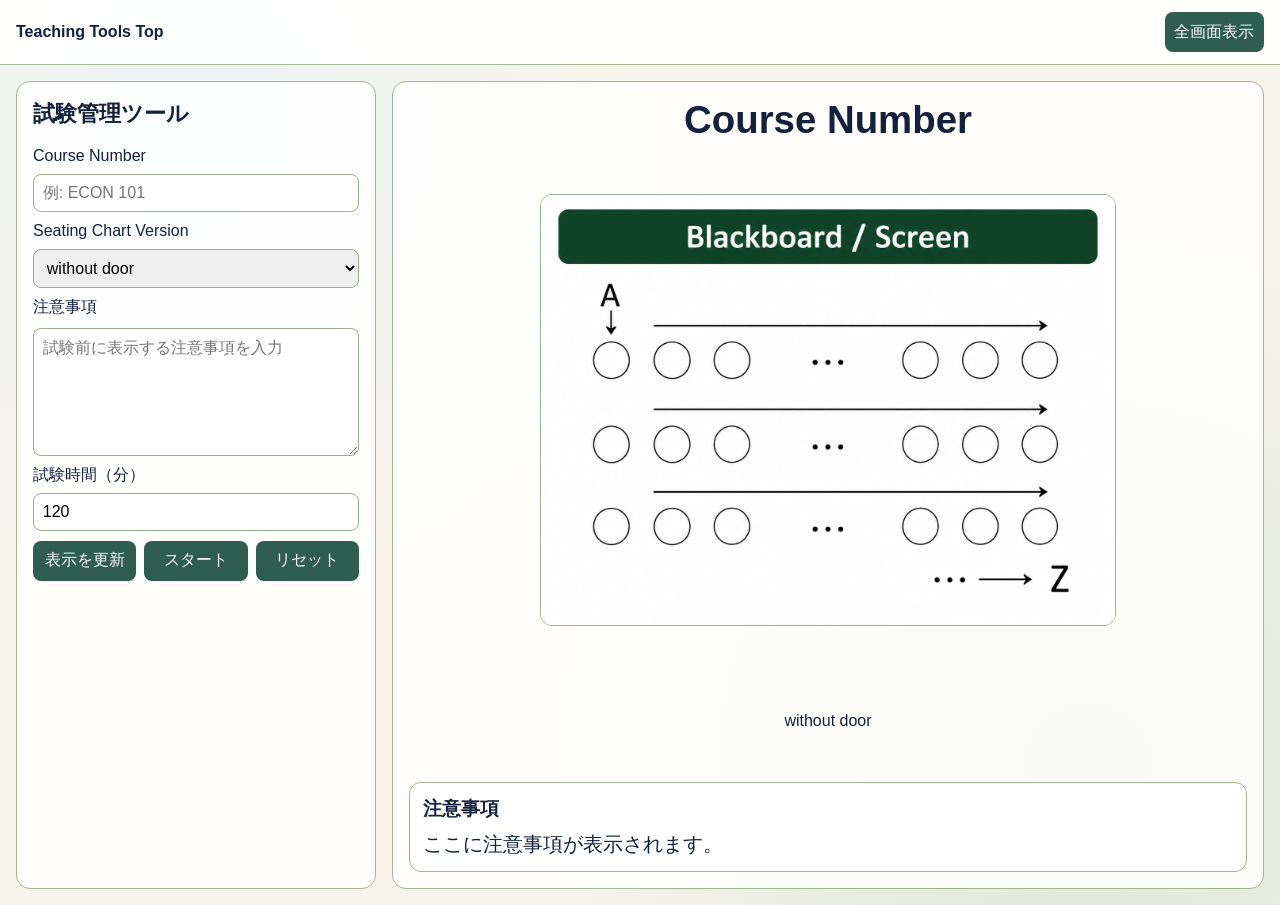
==== exam.html @ 4bacefa0 "Initial commit: teaching tools homepage and exam timer" ====
<!DOCTYPE html>
<html lang="ja">
<head>
  <meta charset="UTF-8" />
  <meta name="viewport" content="width=device-width, initial-scale=1.0" />
  <title>試験管理ツール</title>
  <link rel="stylesheet" href="styles.css" />
</head>
<body>
  <header class="top-nav">
    <a href="index.html">Teaching Tools Top</a>
    <button id="fullscreenBtn" type="button">全画面表示</button>
  </header>

  <main class="exam-app" id="examApp">
    <section class="control-panel" id="controlPanel">
      <h1>試験管理ツール</h1>

      <label for="courseInput">Course Number</label>
      <input id="courseInput" type="text" placeholder="例: ECON 101" />

      <label for="chartVersion">Seating Chart Version</label>
      <select id="chartVersion">
        <option value="without-door">without door</option>
        <option value="with-door">with door on right</option>
      </select>

      <label for="noticeInput">注意事項</label>
      <textarea id="noticeInput" rows="6" placeholder="試験前に表示する注意事項を入力"></textarea>

      <div class="time-row">
        <label for="durationInput">試験時間（分）</label>
        <input id="durationInput" type="number" min="1" value="120" />
      </div>

      <div class="button-row">
        <button id="applyBtn" type="button">表示を更新</button>
        <button id="startBtn" type="button">スタート</button>
        <button id="resetBtn" type="button">リセット</button>
      </div>
    </section>

    <section class="pre-exam-view" id="preExamView" aria-live="polite">
      <h2 class="course-title" id="courseTitle">Course Number</h2>
      <figure class="chart-wrap">
        <img id="seatingChartImage" src="images/seating_chart.png" alt="Seating chart" />
        <figcaption id="chartCaption">without door</figcaption>
      </figure>
      <article class="notice-box">
        <h3>注意事項</h3>
        <p id="noticeText">ここに注意事項が表示されます。</p>
      </article>
    </section>

    <section class="exam-view hidden" id="examView" aria-live="assertive">
      <div class="current-time" id="currentTime">00:00:00</div>
      <div class="timer" id="timerDisplay">120:00</div>
    </section>
  </main>

  <script src="app.js"></script>
</body>
</html>
---- styles.css ----
:root {
  --bg-main: #f6f3ea;
  --bg-accent: #d8e2dc;
  --ink: #14213d;
  --ink-soft: #33415c;
  --panel: rgba(255, 255, 255, 0.86);
  --line: #a4b494;
  --alert: #b02e0c;
}

* {
  box-sizing: border-box;
}

body {
  margin: 0;
  font-family: "Segoe UI", Tahoma, Geneva, Verdana, sans-serif;
  color: var(--ink);
  background:
    radial-gradient(circle at 15% 15%, #edf2f4 0%, transparent 35%),
    radial-gradient(circle at 85% 85%, #dce6d6 0%, transparent 40%),
    var(--bg-main);
  min-height: 100vh;
}

.home-body {
  display: grid;
  place-items: center;
  padding: 2rem 1rem;
}

.home-main {
  width: min(900px, 95vw);
}

.home-header h1 {
  margin: 0;
  font-size: clamp(2rem, 3.4vw, 3rem);
}

.home-header p {
  margin: 0.5rem 0 0;
  color: var(--ink-soft);
}

.tool-grid {
  margin-top: 1.5rem;
  display: grid;
  grid-template-columns: repeat(auto-fit, minmax(260px, 1fr));
  gap: 1rem;
}

.tool-card {
  background: var(--panel);
  border: 1px solid var(--line);
  border-radius: 14px;
  padding: 1.25rem;
  backdrop-filter: blur(4px);
}

.tool-card h2 {
  margin-top: 0;
}

.tool-link {
  display: inline-block;
  margin-top: 0.5rem;
  text-decoration: none;
  background: var(--ink);
  color: white;
  padding: 0.5rem 1rem;
  border-radius: 8px;
}

.placeholder-card {
  opacity: 0.7;
}

.top-nav {
  display: flex;
  justify-content: space-between;
  align-items: center;
  gap: 1rem;
  padding: 0.75rem 1rem;
  background: rgba(255, 255, 255, 0.88);
  border-bottom: 1px solid var(--line);
  position: sticky;
  top: 0;
  z-index: 5;
}

.top-nav a {
  color: var(--ink);
  text-decoration: none;
  font-weight: 700;
}

.top-nav button,
.button-row button,
.control-panel input,
.control-panel select,
.control-panel textarea {
  font: inherit;
}

.exam-app {
  padding: 1rem;
  display: grid;
  grid-template-columns: minmax(280px, 360px) 1fr;
  gap: 1rem;
  min-height: calc(100vh - 60px);
}

.control-panel {
  background: var(--panel);
  border: 1px solid var(--line);
  border-radius: 14px;
  padding: 1rem;
  display: grid;
  gap: 0.6rem;
  align-content: start;
}

.control-panel h1 {
  margin: 0 0 0.5rem;
  font-size: 1.4rem;
}

.control-panel input,
.control-panel select,
.control-panel textarea {
  width: 100%;
  border: 1px solid #9cae8c;
  border-radius: 8px;
  padding: 0.55rem;
}

.time-row {
  display: grid;
  gap: 0.45rem;
}

.button-row {
  display: grid;
  grid-template-columns: repeat(3, 1fr);
  gap: 0.5rem;
}

.button-row button,
#fullscreenBtn {
  border: none;
  border-radius: 8px;
  background: #2f5d50;
  color: white;
  padding: 0.6rem;
  cursor: pointer;
}

.pre-exam-view {
  background: var(--panel);
  border: 1px solid var(--line);
  border-radius: 14px;
  padding: 1rem;
  display: grid;
  grid-template-rows: auto 1fr auto;
  gap: 0.7rem;
  min-height: 70vh;
}

.course-title {
  margin: 0;
  text-align: center;
  font-size: clamp(1.8rem, 3vw, 3rem);
}

.chart-wrap {
  margin: 0;
  display: grid;
  place-items: center;
  gap: 0.4rem;
}

.chart-wrap img {
  max-width: 100%;
  max-height: 48vh;
  object-fit: contain;
  border: 1px solid var(--line);
  border-radius: 12px;
  background: white;
}

.notice-box {
  background: #ffffffcc;
  border: 1px solid var(--line);
  border-radius: 12px;
  padding: 0.8rem;
}

.notice-box h3 {
  margin: 0 0 0.5rem;
}

.notice-box p {
  margin: 0;
  white-space: pre-wrap;
  line-height: 1.4;
  font-size: clamp(1rem, 1.6vw, 1.8rem);
}

.exam-view {
  position: relative;
  min-height: 80vh;
  border: 1px solid var(--line);
  border-radius: 14px;
  background: rgba(255, 255, 255, 0.75);
  display: grid;
  place-items: center;
}

.current-time {
  position: absolute;
  top: 1rem;
  right: 1.2rem;
  font-size: clamp(1.2rem, 2vw, 2.2rem);
  font-weight: 700;
}

.timer {
  font-size: clamp(5rem, 18vw, 16rem);
  font-weight: 800;
  line-height: 1;
  letter-spacing: 0.03em;
  color: var(--alert);
  text-align: center;
}

.hidden {
  display: none;
}

@media (max-width: 900px) {
  .exam-app {
    grid-template-columns: 1fr;
  }

  .pre-exam-view {
    min-height: 55vh;
  }

  .button-row {
    grid-template-columns: 1fr;
  }
}
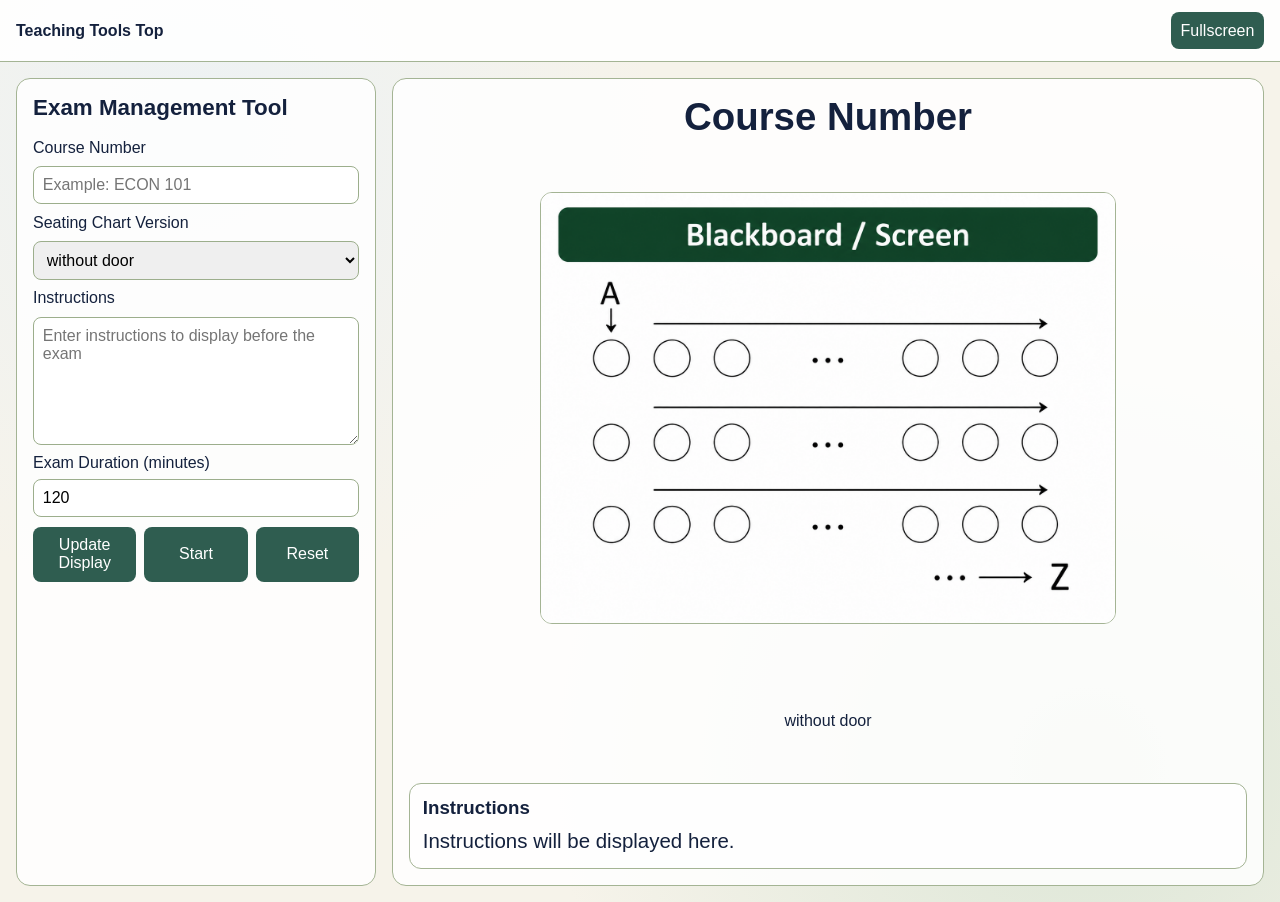
==== commit 168728ee: "Translate UI and messages to English" ====
--- a/exam.html
+++ b/exam.html
@@ -1,23 +1,23 @@
 <!DOCTYPE html>
-<html lang="ja">
+<html lang="en">
 <head>
   <meta charset="UTF-8" />
   <meta name="viewport" content="width=device-width, initial-scale=1.0" />
-  <title>試験管理ツール</title>
+  <title>Exam Management Tool</title>
   <link rel="stylesheet" href="styles.css" />
 </head>
 <body>
   <header class="top-nav">
     <a href="index.html">Teaching Tools Top</a>
-    <button id="fullscreenBtn" type="button">全画面表示</button>
+    <button id="fullscreenBtn" type="button">Fullscreen</button>
   </header>
 
   <main class="exam-app" id="examApp">
     <section class="control-panel" id="controlPanel">
-      <h1>試験管理ツール</h1>
+      <h1>Exam Management Tool</h1>
 
       <label for="courseInput">Course Number</label>
-      <input id="courseInput" type="text" placeholder="例: ECON 101" />
+      <input id="courseInput" type="text" placeholder="Example: ECON 101" />
 
       <label for="chartVersion">Seating Chart Version</label>
       <select id="chartVersion">
@@ -25,18 +25,18 @@
         <option value="with-door">with door on right</option>
       </select>
 
-      <label for="noticeInput">注意事項</label>
-      <textarea id="noticeInput" rows="6" placeholder="試験前に表示する注意事項を入力"></textarea>
+      <label for="noticeInput">Instructions</label>
+      <textarea id="noticeInput" rows="6" placeholder="Enter instructions to display before the exam"></textarea>
 
       <div class="time-row">
-        <label for="durationInput">試験時間（分）</label>
+        <label for="durationInput">Exam Duration (minutes)</label>
         <input id="durationInput" type="number" min="1" value="120" />
       </div>
 
       <div class="button-row">
-        <button id="applyBtn" type="button">表示を更新</button>
-        <button id="startBtn" type="button">スタート</button>
-        <button id="resetBtn" type="button">リセット</button>
+        <button id="applyBtn" type="button">Update Display</button>
+        <button id="startBtn" type="button">Start</button>
+        <button id="resetBtn" type="button">Reset</button>
       </div>
     </section>
 
@@ -47,8 +47,8 @@
         <figcaption id="chartCaption">without door</figcaption>
       </figure>
       <article class="notice-box">
-        <h3>注意事項</h3>
-        <p id="noticeText">ここに注意事項が表示されます。</p>
+        <h3>Instructions</h3>
+        <p id="noticeText">Instructions will be displayed here.</p>
       </article>
     </section>
 
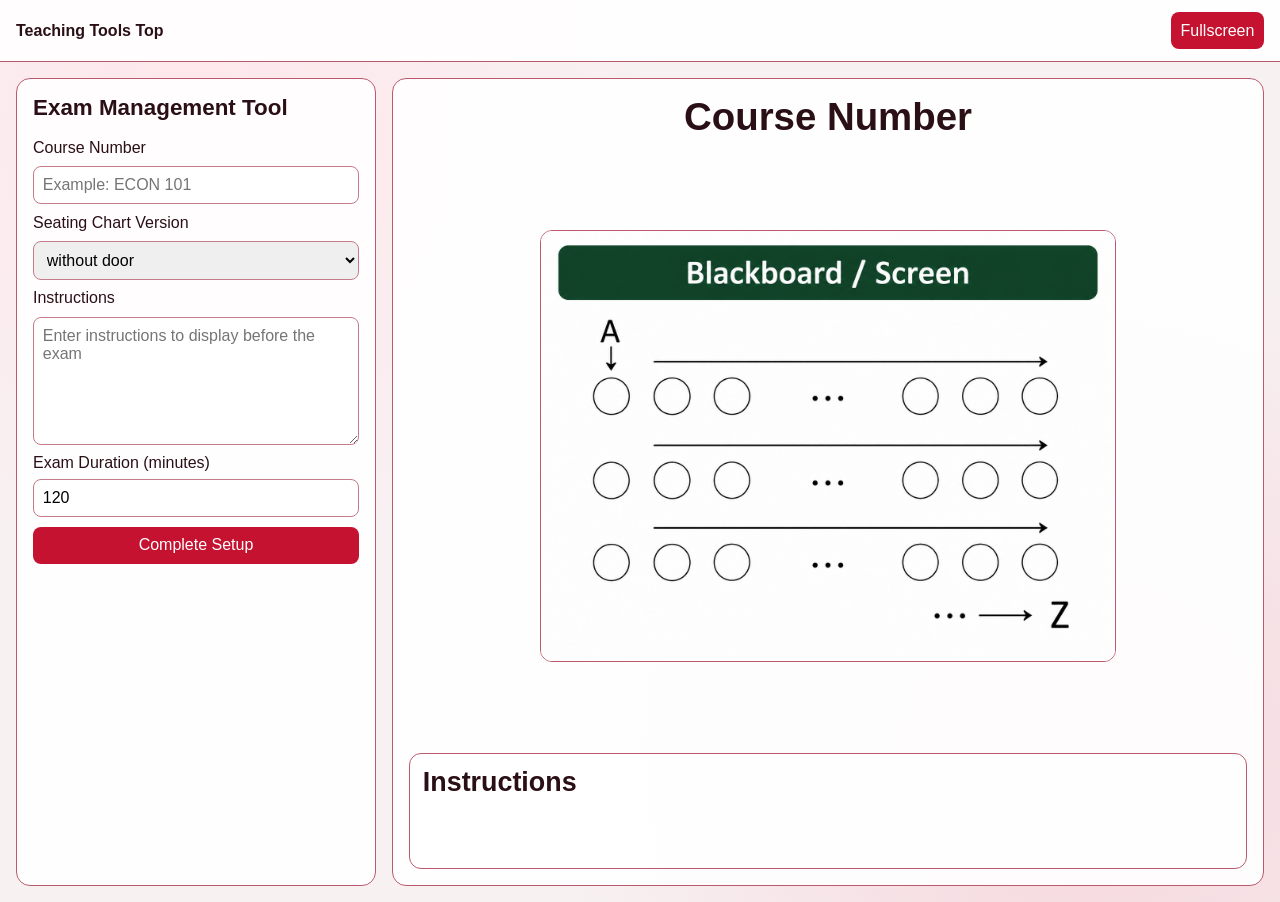
==== commit 5335fc52: "Refine exam view and auto-close instruction editor on save" ====
--- a/exam.html
+++ b/exam.html
@@ -34,9 +34,7 @@
       </div>
 
       <div class="button-row">
-        <button id="applyBtn" type="button">Update Display</button>
-        <button id="startBtn" type="button">Start</button>
-        <button id="resetBtn" type="button">Reset</button>
+        <button id="completeBtn" type="button">Complete Setup</button>
       </div>
     </section>
 
@@ -44,17 +42,31 @@
       <h2 class="course-title" id="courseTitle">Course Number</h2>
       <figure class="chart-wrap">
         <img id="seatingChartImage" src="images/seating_chart.png" alt="Seating chart" />
-        <figcaption id="chartCaption">without door</figcaption>
       </figure>
       <article class="notice-box">
         <h3>Instructions</h3>
-        <p id="noticeText">Instructions will be displayed here.</p>
+        <p id="noticeText"></p>
       </article>
+      <div class="pre-exam-actions hidden" id="preExamActions">
+        <button id="backToSettingsBtn" type="button">Back to Settings</button>
+        <button id="startFromPreviewBtn" type="button">Start</button>
+      </div>
     </section>
 
     <section class="exam-view hidden" id="examView" aria-live="assertive">
-      <div class="current-time" id="currentTime">00:00:00</div>
+      <div class="current-time" id="currentTime">Current time: 00:00:00</div>
       <div class="timer" id="timerDisplay">120:00</div>
+      <article class="exam-notice-box">
+        <h3>Instructions</h3>
+        <p id="examNoticeText"></p>
+      </article>
+      <div class="exam-edit-wrap">
+        <button id="editInstructionsBtn" type="button">Edit Instructions</button>
+        <div class="exam-instruction-editor hidden" id="examInstructionEditor">
+          <textarea id="examNoticeInput" rows="4" placeholder="Update instructions while timer is running"></textarea>
+          <button id="saveExamInstructionsBtn" type="button">Save</button>
+        </div>
+      </div>
     </section>
   </main>
 
--- a/styles.css
+++ b/styles.css
@@ -1,11 +1,13 @@
 :root {
-  --bg-main: #f6f3ea;
-  --bg-accent: #d8e2dc;
-  --ink: #14213d;
-  --ink-soft: #33415c;
-  --panel: rgba(255, 255, 255, 0.86);
-  --line: #a4b494;
-  --alert: #b02e0c;
+  --bg-main: #f7f1f2;
+  --bg-accent: #f2dfe2;
+  --ink: #2a1016;
+  --ink-soft: #6f2b38;
+  --panel: rgba(255, 255, 255, 0.92);
+  --line: #bc5a6d;
+  --brand: #c41230;
+  --brand-dark: #930e24;
+  --alert: #b80f2c;
 }
 
 * {
@@ -17,8 +19,8 @@
   font-family: "Segoe UI", Tahoma, Geneva, Verdana, sans-serif;
   color: var(--ink);
   background:
-    radial-gradient(circle at 15% 15%, #edf2f4 0%, transparent 35%),
-    radial-gradient(circle at 85% 85%, #dce6d6 0%, transparent 40%),
+    radial-gradient(circle at 15% 15%, #ffe7eb 0%, transparent 35%),
+    radial-gradient(circle at 85% 85%, #f6d6dc 0%, transparent 40%),
     var(--bg-main);
   min-height: 100vh;
 }
@@ -66,7 +68,7 @@
   display: inline-block;
   margin-top: 0.5rem;
   text-decoration: none;
-  background: var(--ink);
+  background: var(--brand-dark);
   color: white;
   padding: 0.5rem 1rem;
   border-radius: 8px;
@@ -97,6 +99,7 @@
 
 .top-nav button,
 .button-row button,
+.pre-exam-actions button,
 .control-panel input,
 .control-panel select,
 .control-panel textarea {
@@ -130,7 +133,7 @@
 .control-panel select,
 .control-panel textarea {
   width: 100%;
-  border: 1px solid #9cae8c;
+  border: 1px solid #c57b89;
   border-radius: 8px;
   padding: 0.55rem;
 }
@@ -142,20 +145,32 @@
 
 .button-row {
   display: grid;
-  grid-template-columns: repeat(3, 1fr);
+  grid-template-columns: 1fr;
   gap: 0.5rem;
 }
 
 .button-row button,
+#preExamActions button,
 #fullscreenBtn {
   border: none;
   border-radius: 8px;
-  background: #2f5d50;
+  background: var(--brand);
   color: white;
   padding: 0.6rem;
   cursor: pointer;
 }
 
+#preExamActions button:first-child {
+  background: var(--brand-dark);
+}
+
+.pre-exam-actions {
+  display: grid;
+  grid-template-columns: repeat(2, minmax(180px, 260px));
+  justify-content: center;
+  gap: 0.6rem;
+}
+
 .pre-exam-view {
   background: var(--panel);
   border: 1px solid var(--line);
@@ -177,7 +192,6 @@
   margin: 0;
   display: grid;
   place-items: center;
-  gap: 0.4rem;
 }
 
 .chart-wrap img {
@@ -197,14 +211,20 @@
 }
 
 .notice-box h3 {
-  margin: 0 0 0.5rem;
+  margin: 0 0 0.6rem;
+  font-size: clamp(1.3rem, 2.1vw, 2rem);
 }
 
 .notice-box p {
   margin: 0;
   white-space: pre-wrap;
   line-height: 1.4;
-  font-size: clamp(1rem, 1.6vw, 1.8rem);
+  min-height: 3rem;
+  font-size: clamp(1.3rem, 2.1vw, 2rem);
+}
+
+.exam-app.preview-only {
+  grid-template-columns: 1fr;
 }
 
 .exam-view {
@@ -221,12 +241,12 @@
   position: absolute;
   top: 1rem;
   right: 1.2rem;
-  font-size: clamp(1.2rem, 2vw, 2.2rem);
+  font-size: clamp(1.5rem, 2.8vw, 3.2rem);
   font-weight: 700;
 }
 
 .timer {
-  font-size: clamp(5rem, 18vw, 16rem);
+  font-size: clamp(6rem, 22vw, 19rem);
   font-weight: 800;
   line-height: 1;
   letter-spacing: 0.03em;
@@ -234,6 +254,65 @@
   text-align: center;
 }
 
+.exam-notice-box {
+  position: absolute;
+  left: 1rem;
+  right: 1rem;
+  bottom: 1rem;
+  background: #ffffffde;
+  border: 1px solid var(--line);
+  border-radius: 12px;
+  padding: 0.7rem 0.9rem;
+}
+
+.exam-notice-box h3 {
+  margin: 0 0 0.35rem;
+  font-size: clamp(1.1rem, 1.8vw, 1.6rem);
+}
+
+.exam-notice-box p {
+  margin: 0;
+  white-space: pre-wrap;
+  font-size: clamp(1.1rem, 1.8vw, 1.6rem);
+}
+
+.exam-edit-wrap {
+  position: absolute;
+  left: 1rem;
+  top: 1rem;
+  width: min(420px, calc(100% - 2rem));
+}
+
+#editInstructionsBtn,
+#saveExamInstructionsBtn {
+  border: none;
+  border-radius: 8px;
+  background: var(--brand-dark);
+  color: white;
+  padding: 0.5rem 0.7rem;
+  cursor: pointer;
+}
+
+.exam-instruction-editor {
+  margin-top: 0.45rem;
+  display: grid;
+  gap: 0.45rem;
+  background: #ffffffea;
+  border: 1px solid var(--line);
+  border-radius: 10px;
+  padding: 0.55rem;
+}
+
+.exam-instruction-editor textarea {
+  width: 100%;
+  resize: vertical;
+  min-height: 90px;
+  border: 1px solid #c57b89;
+  border-radius: 8px;
+  padding: 0.5rem;
+  font: inherit;
+}
+
 .hidden {
   display: none;
 }
@@ -250,4 +329,8 @@
   .button-row {
     grid-template-columns: 1fr;
   }
-}
+
+  .pre-exam-actions {
+    grid-template-columns: 1fr;
+  }
+}
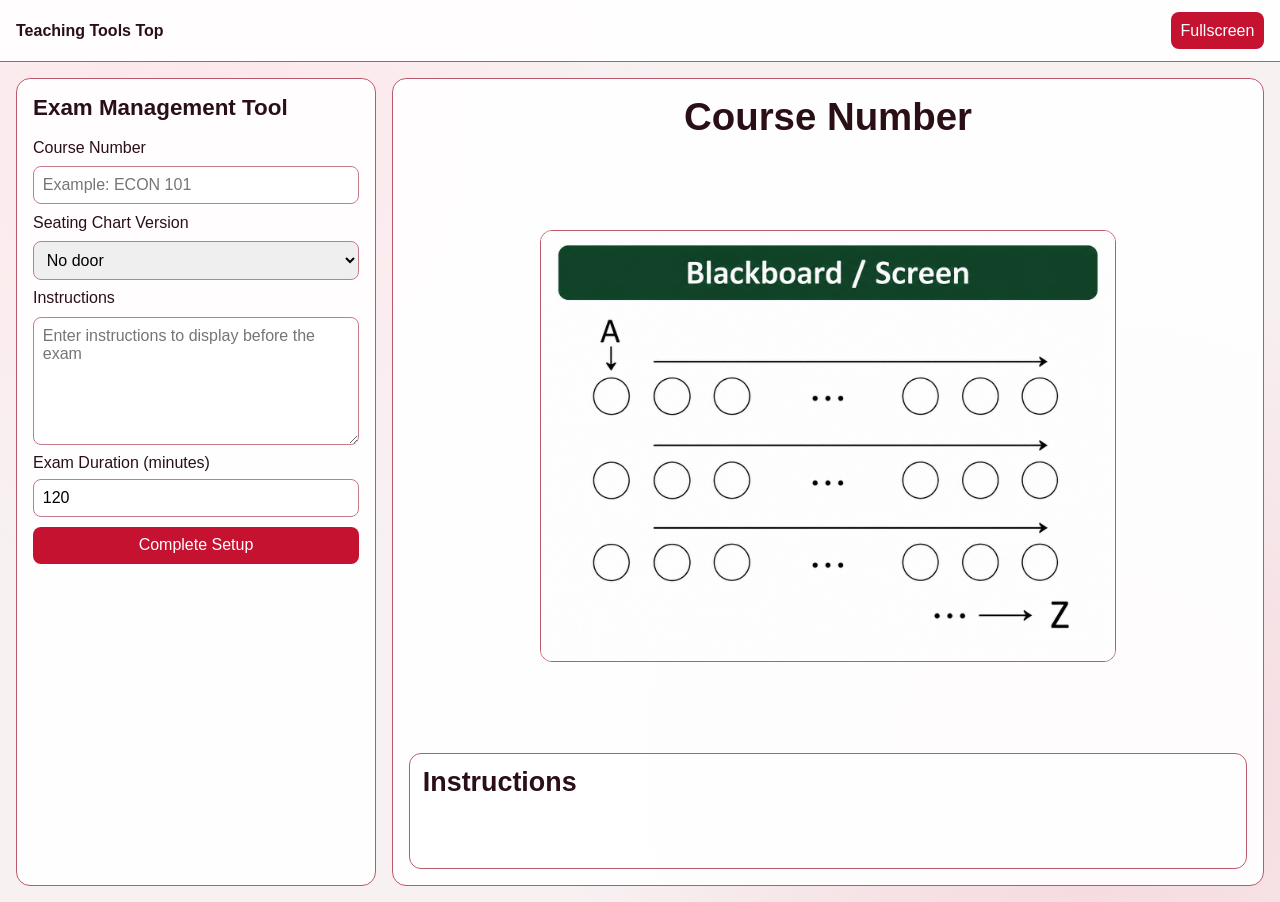
==== commit a08a85e5: "Add new door layout options and remove image mirroring" ====
--- a/exam.html
+++ b/exam.html
@@ -21,8 +21,11 @@
 
       <label for="chartVersion">Seating Chart Version</label>
       <select id="chartVersion">
-        <option value="without-door">without door</option>
-        <option value="with-door">with door on right</option>
+        <option value="without-door">No door</option>
+        <option value="with-door-right">Door on right</option>
+        <option value="with-door-left">Door on left</option>
+        <option value="with-door-back-center">Door at back center</option>
+        <option value="with-door-back-left">Door at back left</option>
       </select>
 
       <label for="noticeInput">Instructions</label>
@@ -55,6 +58,7 @@
 
     <section class="exam-view hidden" id="examView" aria-live="assertive">
       <div class="current-time" id="currentTime">Current time: 00:00:00</div>
+      <div class="end-time" id="endTime">Exam end time: --:--:--</div>
       <div class="timer" id="timerDisplay">120:00</div>
       <article class="exam-notice-box">
         <h3>Instructions</h3>
--- a/styles.css
+++ b/styles.css
@@ -245,6 +245,15 @@
   font-weight: 700;
 }
 
+.end-time {
+  position: absolute;
+  top: clamp(3.5rem, 5.2vw, 5.4rem);
+  right: 1.2rem;
+  font-size: clamp(1.3rem, 2.2vw, 2.4rem);
+  font-weight: 800;
+  color: var(--alert);
+}
+
 .timer {
   font-size: clamp(6rem, 22vw, 19rem);
   font-weight: 800;
